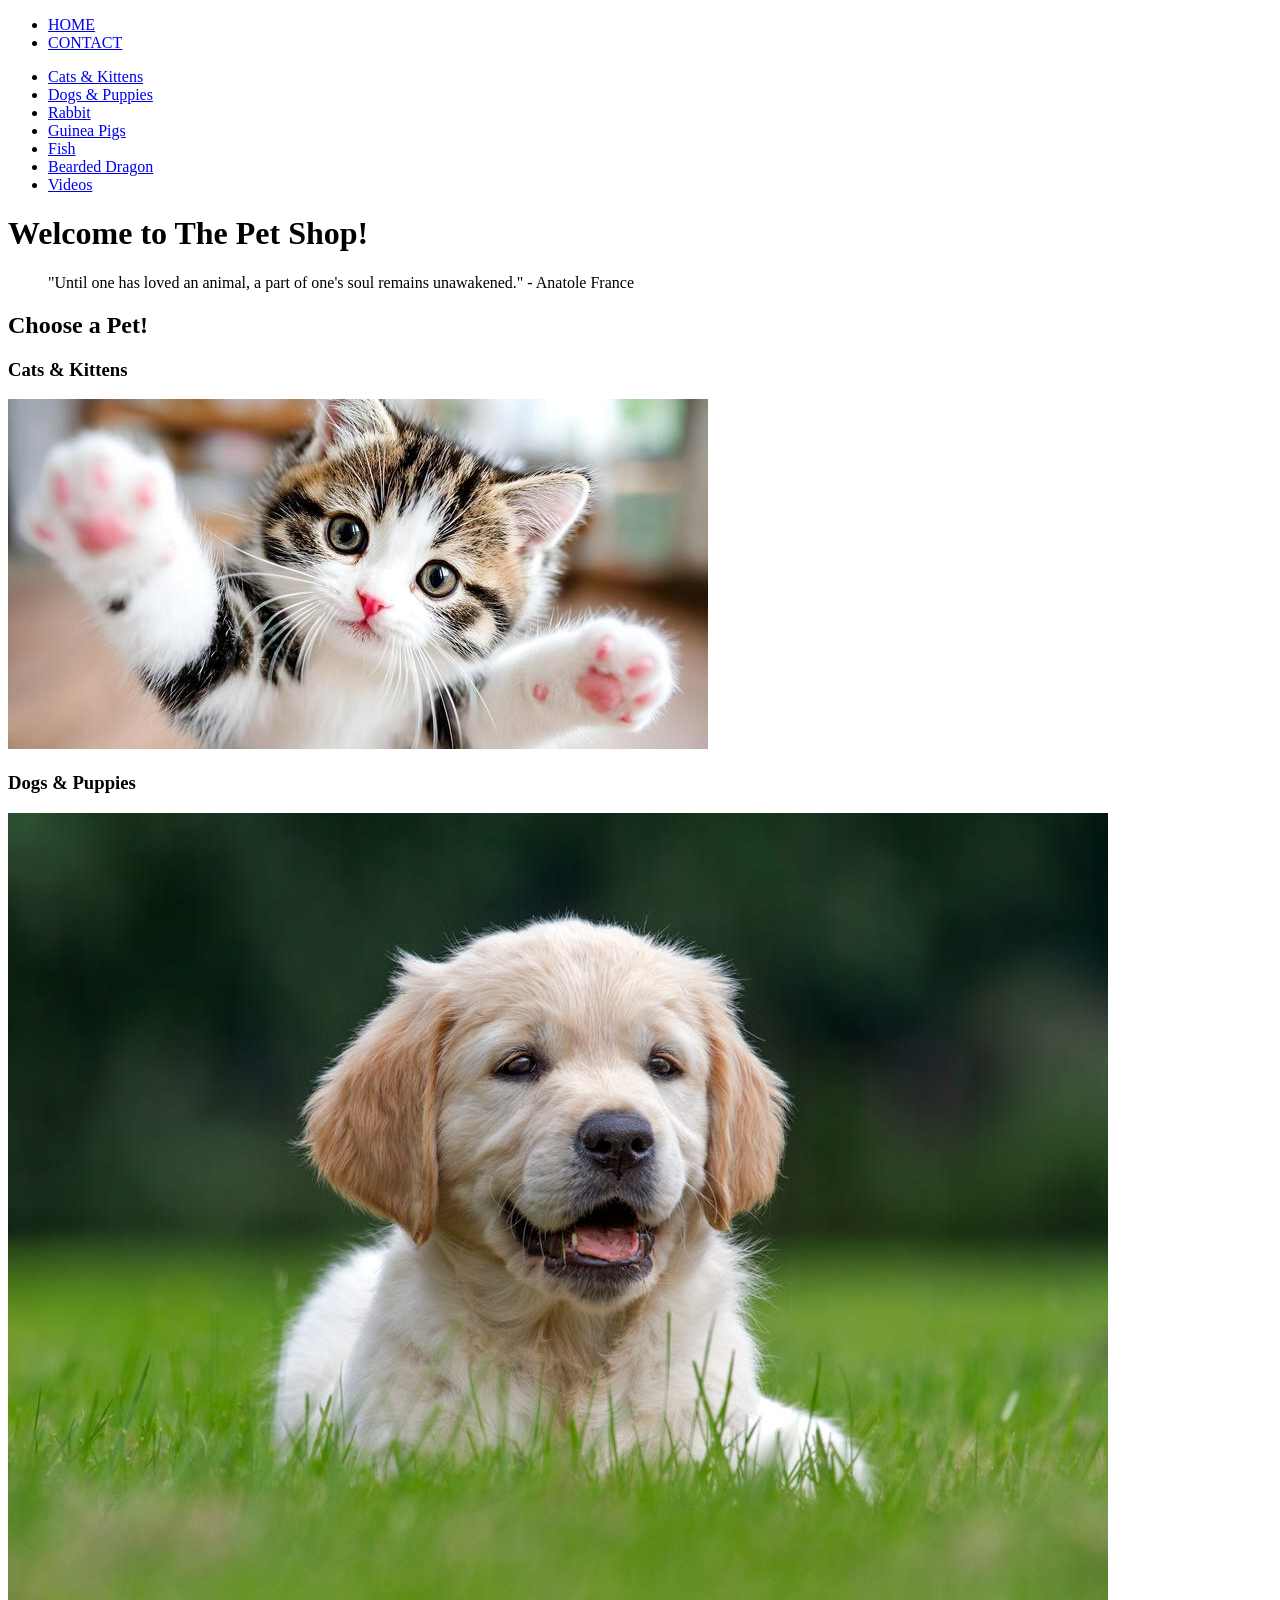
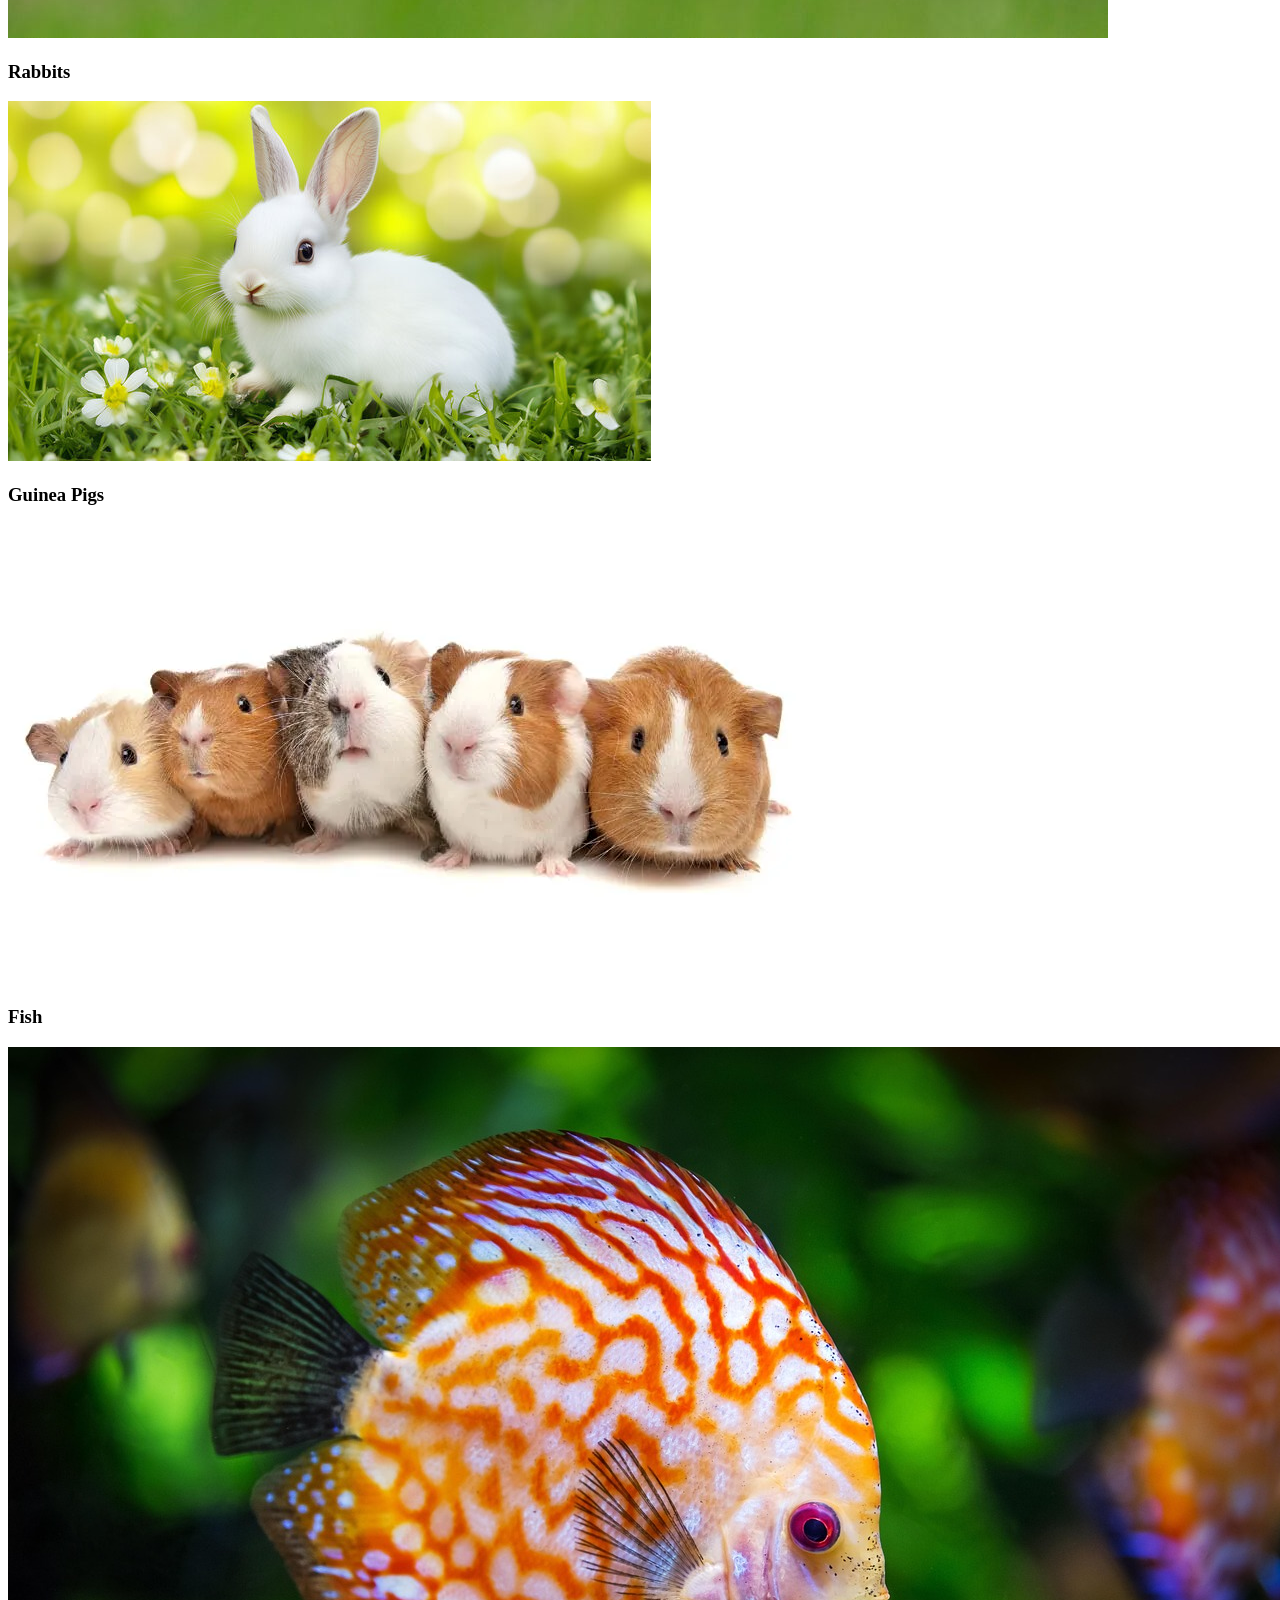
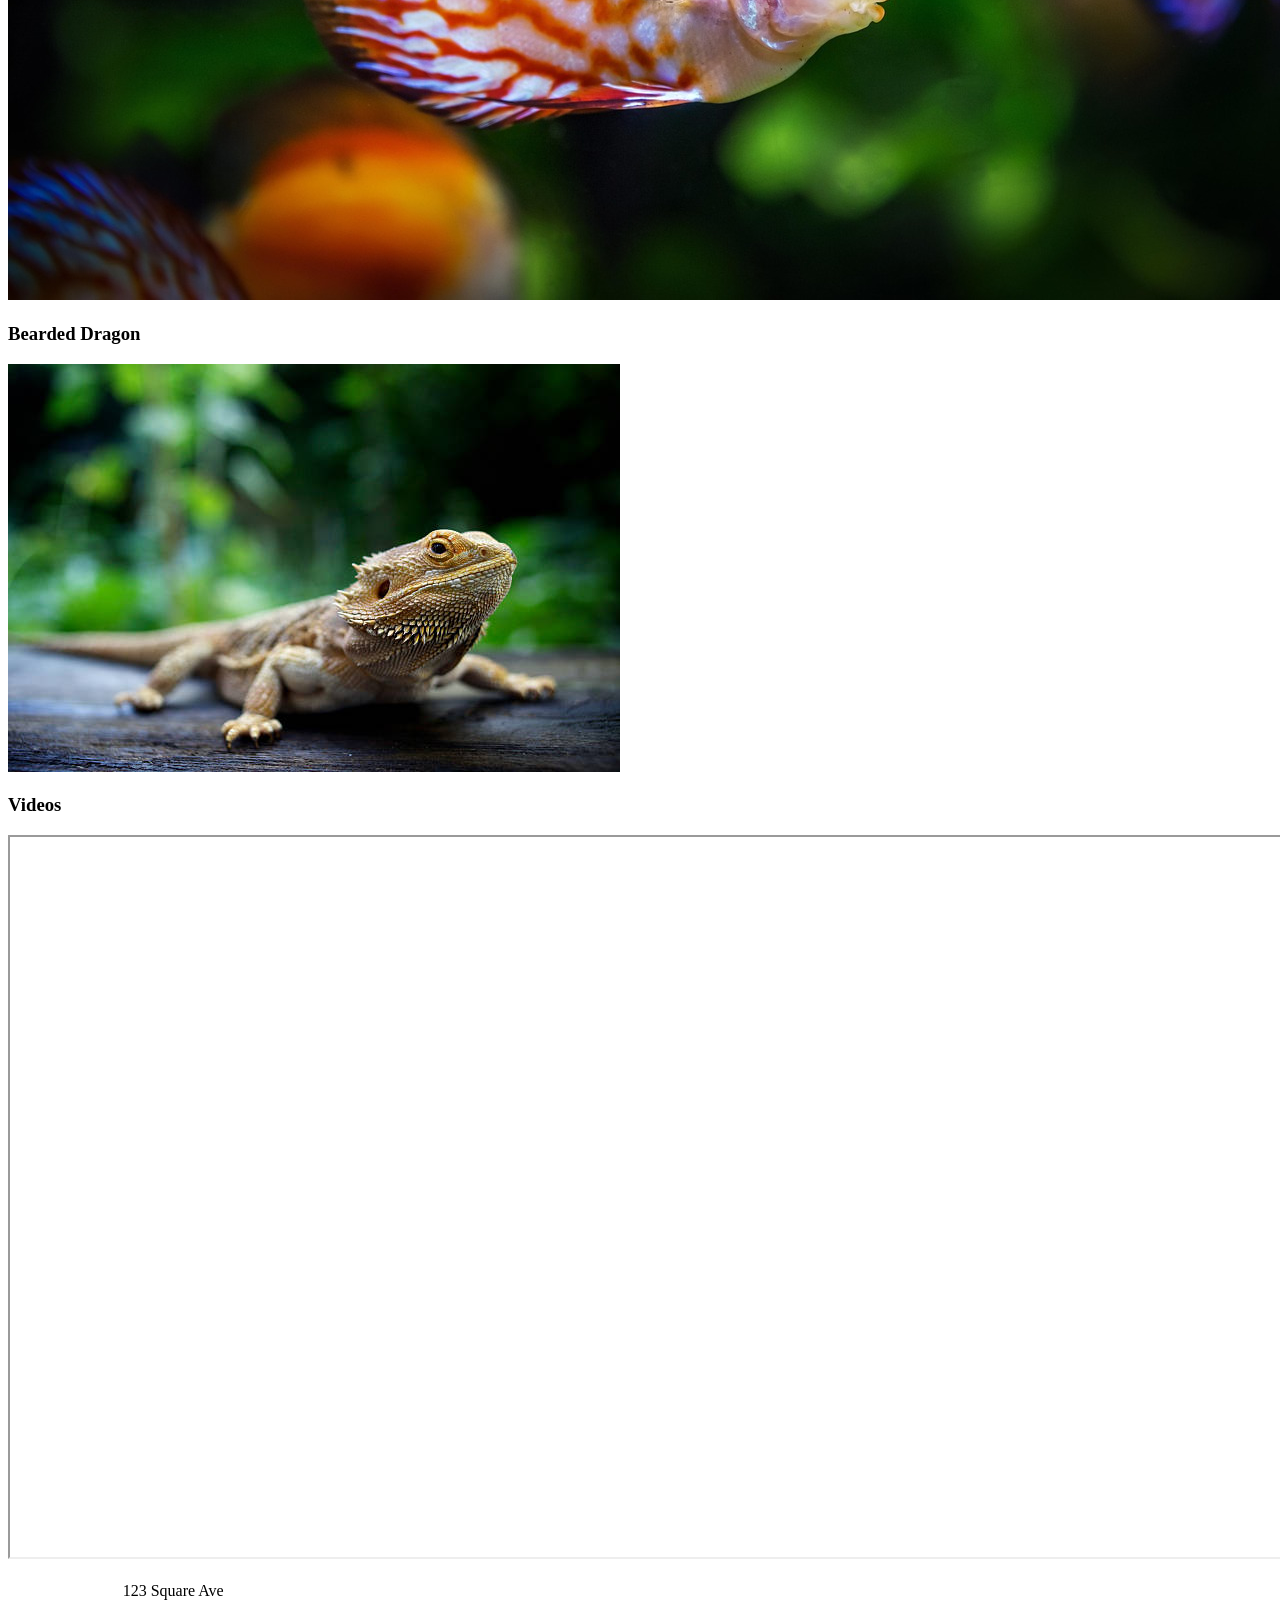
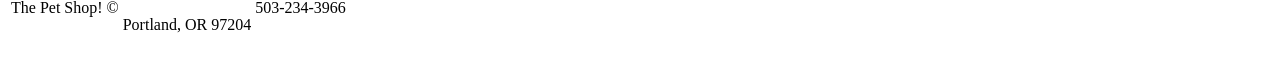
==== The-Pet-Shop-Website/index.html @ 6eb65c4f "Add The-Pet-Shop-Website folder" ====
<!DOCTYPE html>
<html>
    <head>
        <title>The Pet Shop</title>
        <meta charset="UTF-8">
        <meta name="viewport" content="width=device-width, initial-scale=1.0">
        <meta name="description" content="Welcome to The Pet Shop homepage">
    </head>
    <body>
        <!--NAVBAR-->
        <nav>
            <ul>
                <li><a href="index.html">HOME</a></li>
                <li><a href="contact.html">CONTACT</a></li>
            </ul>
            <ul>
                <li><a href="#cat">Cats & Kittens</a></li>
                <li><a href="#dog">Dogs & Puppies</a></li>
                <li><a href="#rabbit">Rabbit</a></li>
                <li><a href="#guineapigs">Guinea Pigs</a></li>
                <li><a href="#fish">Fish</a></li>
                <li><a href="#reptile">Bearded Dragon</a></li>
                <li><a href="#video">Videos</a></li>
            </ul>
        </nav>
        <!--HEADER-->
        <header>
            <div>
                <h1>Welcome to The Pet Shop!</h1>
            </div>
        </header>
        <blockquote> "Until one has loved an animal, a part of one's soul remains unawakened." - Anatole France
        </blockquote>
        <!--PET IMAGES-->
        <section>
            <div>
                <h2>Choose a Pet!</h2>
                <div>
                    <!--CAT IMAGE-->
                    <div id="cat">
                        <h3>Cats & Kittens</h3>
                        <img src="images/Cat.png" alt="Picture of Kittens">
                    </div>
                    <!--DOG IMAGE-->
                    <div id="dog">
                        <h3>Dogs & Puppies</h3>
                        <img src="images/Dog.png" alt="Picture of Puppies">
                    </div>
                    <!--RABBIT IMAGE-->
                    <div id="rabbit">
                        <h3>Rabbits</h3>
                        <img src="images/Rabbit.png" alt="Picture of Rabbit">
                    </div>
                     <!--GUINEA PIGS IMAGE>-->
                    <div id="guineapigs">
                        <h3>Guinea Pigs</h3>
                        <img src="images/guineapigs.png" alt="Picture of Guinea Pigs">
                    </div>
                     <!--FISH IMAGE>-->
                    <div id="fish">
                        <h3>Fish</h3>
                        <img src="images/Fish.png" alt="Picture of Fish">
                    </div>
                     <!--REPTILE IMAGE>-->
                    <div id="reptile">
                        <h3>Bearded Dragon</h3>
                        <img src="images/reptile.png" alt="Picture of Bearded Dragon">
                    </div>
                </div>
            </div>
        </section>
        <!--VIDEOS-->
        <section>
            <!--DOG VIDEO-->
            <div id="video">
                <h3>Videos</h3>
                <iframe width="1280" height="720" src="https://www.youtube.com/embed/ng58pNPDDW4?si=IYU1A-W0rV-dncBT"></iframe>
            </div>
        </section>
        <!--FOOTER-->
        <footer>
            <table>
                <tr>
                    <td>
                        <p>The Pet Shop! &copy;</p>
                    </td>
                    <td>
                        <p>123 Square Ave</p>
                        <p>Portland, OR 97204</p>
                    </td>
                    <td>
                        <p>503-234-3966</p>
                    </td>
                </tr>
            </table>
        </footer>
    </body>
</html>
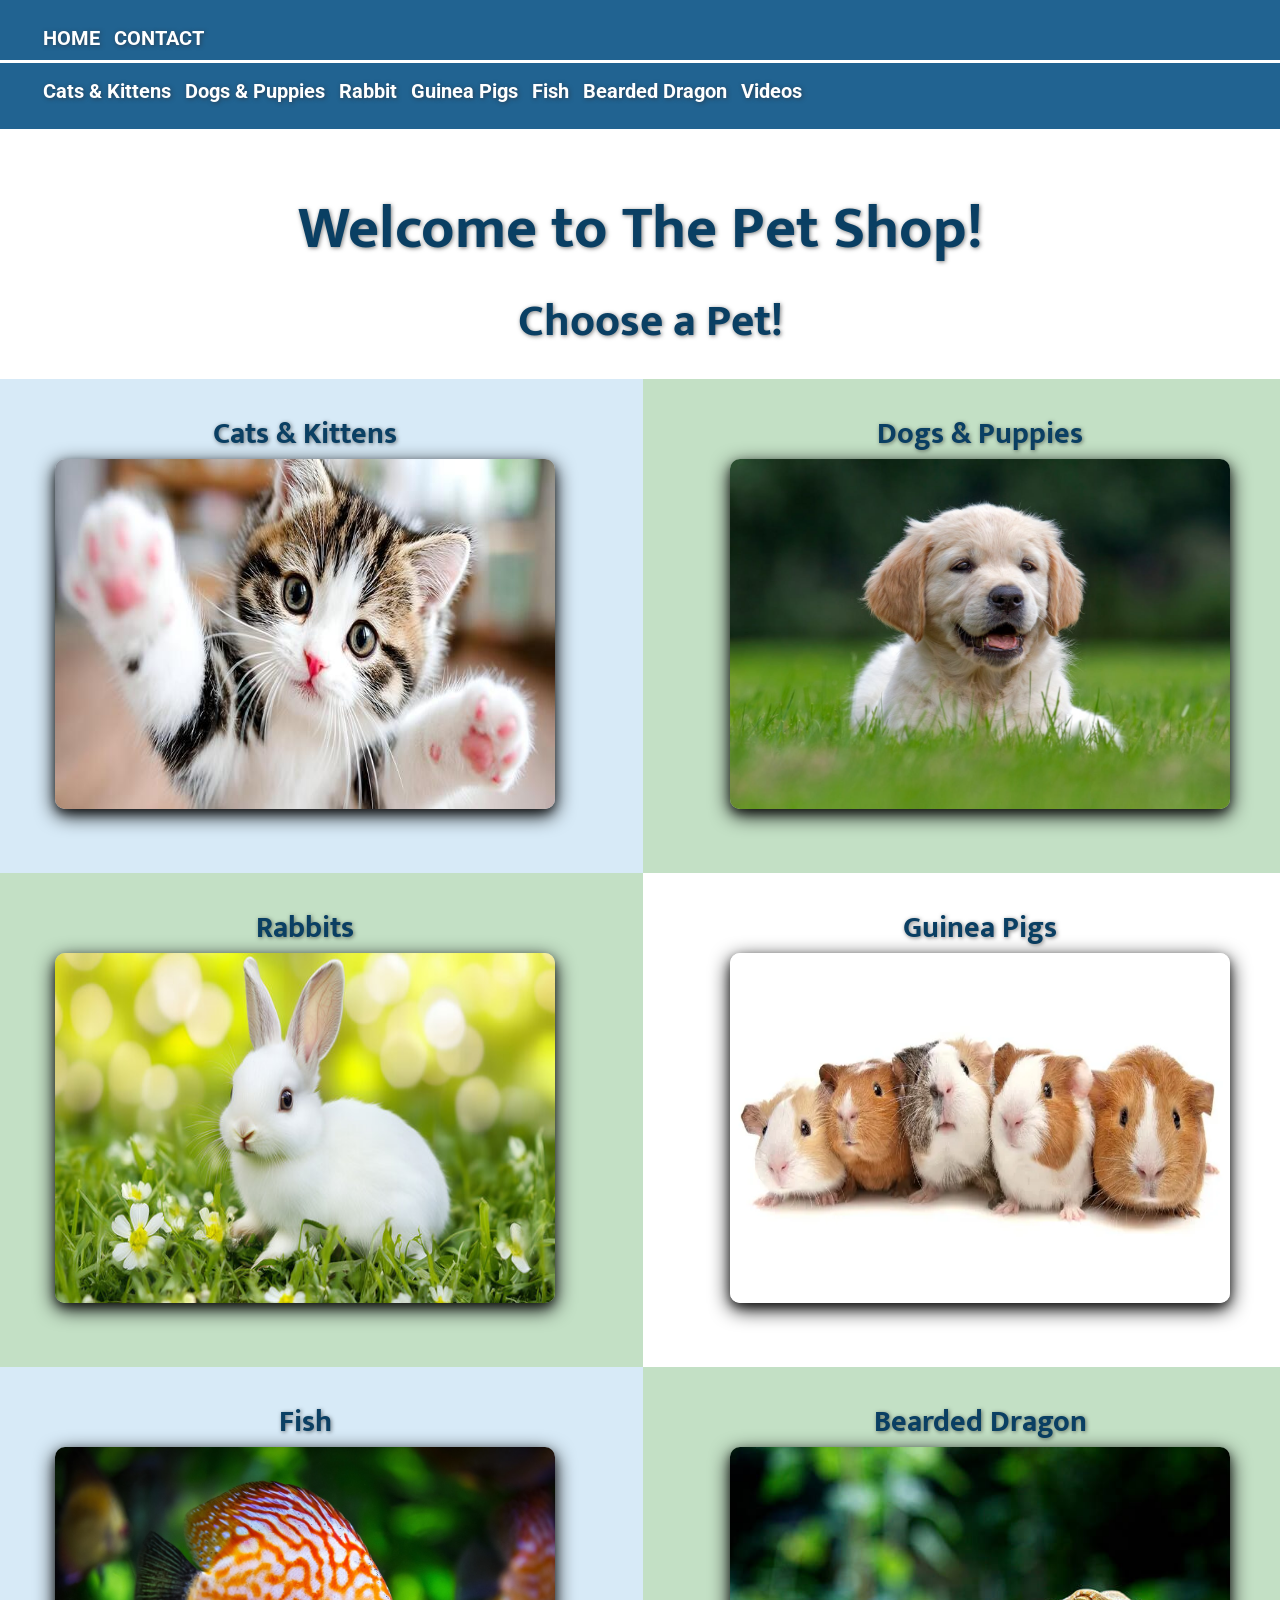
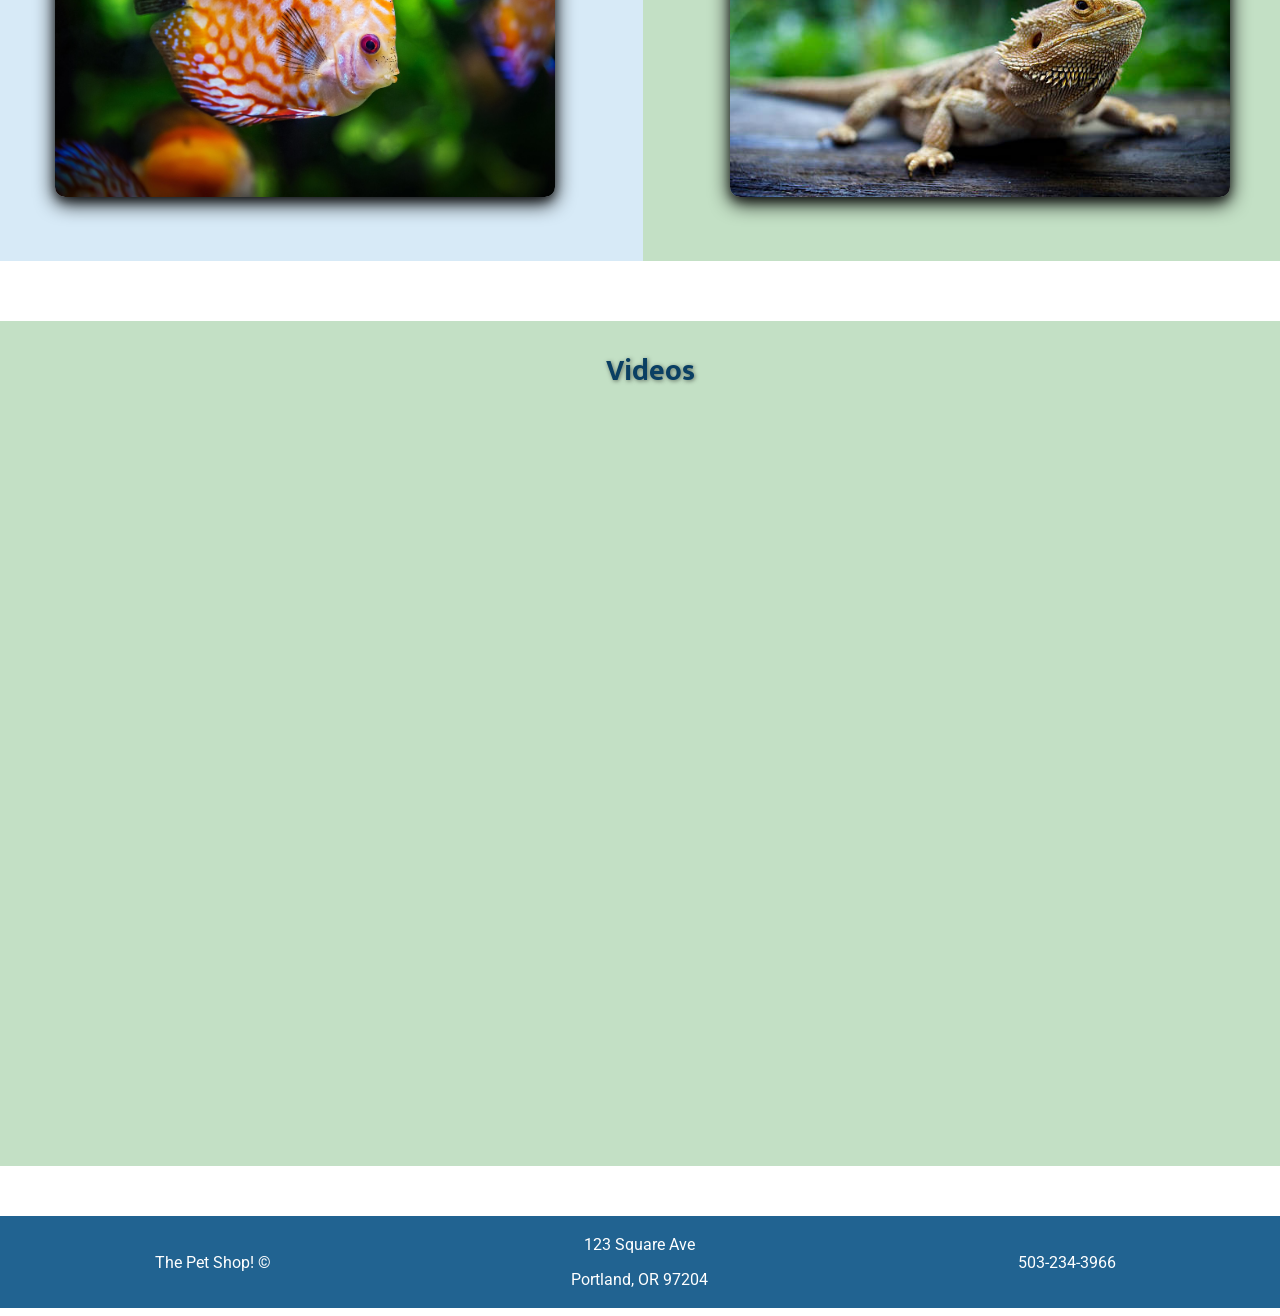
==== commit 98958def: "Add Creating-CSS-Effects folder" ====
--- a/The-Pet-Shop-Website/index.html
+++ b/The-Pet-Shop-Website/index.html
@@ -5,11 +5,12 @@
         <meta charset="UTF-8">
         <meta name="viewport" content="width=device-width, initial-scale=1.0">
         <meta name="description" content="Welcome to The Pet Shop homepage">
+        <link rel="stylesheet" href="css/style.css">
     </head>
     <body>
         <!--NAVBAR-->
-        <nav>
-            <ul>
+        <nav class="nav-bar">
+            <ul id="nav-border">
                 <li><a href="index.html">HOME</a></li>
                 <li><a href="contact.html">CONTACT</a></li>
             </ul>
@@ -26,45 +27,62 @@
         <!--HEADER-->
         <header>
             <div>
-                <h1>Welcome to The Pet Shop!</h1>
+                <h1 class="animate-text">Welcome to The Pet Shop!</h1>
             </div>
         </header>
-        <blockquote> "Until one has loved an animal, a part of one's soul remains unawakened." - Anatole France
-        </blockquote>
+        
         <!--PET IMAGES-->
         <section>
-            <div>
+            <div class="container">
                 <h2>Choose a Pet!</h2>
                 <div>
                     <!--CAT IMAGE-->
-                    <div id="cat">
+                    <div id="cat" class="column">
+                        <div class="image-container">
                         <h3>Cats & Kittens</h3>
                         <img src="images/Cat.png" alt="Picture of Kittens">
+                        <div class="overlay"></div>
+                    </div>
                     </div>
                     <!--DOG IMAGE-->
-                    <div id="dog">
+                    <div id="dog" class="column">
+                        <div class="image-container">
                         <h3>Dogs & Puppies</h3>
                         <img src="images/Dog.png" alt="Picture of Puppies">
+                        <div class="overlay"></div>
+                    </div>
                     </div>
                     <!--RABBIT IMAGE-->
-                    <div id="rabbit">
+                    <div id="rabbit" class="column">
+                        <div class="image-container">
                         <h3>Rabbits</h3>
                         <img src="images/Rabbit.png" alt="Picture of Rabbit">
+                        <div class="overlay"></div>
+                        </div>
                     </div>
                      <!--GUINEA PIGS IMAGE>-->
-                    <div id="guineapigs">
+                    <div id="guineapigs" class="column">
+                        <div class="image-container">
                         <h3>Guinea Pigs</h3>
                         <img src="images/guineapigs.png" alt="Picture of Guinea Pigs">
+                        <div class="overlay"></div>
+                        </div>
                     </div>
                      <!--FISH IMAGE>-->
-                    <div id="fish">
+                    <div id="fish" class="column">
+                        <div class="image-container">
                         <h3>Fish</h3>
                         <img src="images/Fish.png" alt="Picture of Fish">
+                        <div class="overlay"></div>
+                        </div>
                     </div>
                      <!--REPTILE IMAGE>-->
-                    <div id="reptile">
+                    <div id="reptile" class="column">
+                        <div class="image-container">
                         <h3>Bearded Dragon</h3>
                         <img src="images/reptile.png" alt="Picture of Bearded Dragon">
+                        <div class="overlay"></div>
+                        </div>
                     </div>
                 </div>
             </div>
@@ -72,7 +90,7 @@
         <!--VIDEOS-->
         <section>
             <!--DOG VIDEO-->
-            <div id="video">
+            <div id="video" class="container">
                 <h3>Videos</h3>
                 <iframe width="1280" height="720" src="https://www.youtube.com/embed/ng58pNPDDW4?si=IYU1A-W0rV-dncBT"></iframe>
             </div>
--- a/The-Pet-Shop-Website/css/style.css
+++ b/The-Pet-Shop-Website/css/style.css
@@ -0,0 +1,316 @@
+/*Import link for the Roboto font from fonts.google.com*/
+@import url('https://fonts.googleapis.com/css2?family=Roboto:ital,wght@0,100..900;1,100..900&display=swap');
+
+/*Import link for the Mukta font from fonts.google.com*/
+@import url('https://fonts.googleapis.com/css2?family=Mukta&display=swap');
+
+body{
+    background-color:white;
+    overflow-x: hidden; /*Hides the bottom left right scroll bar
+    when elements stretch beyond the screen border*/
+}
+
+/*NAVBAR*/
+
+li{
+    display: inline;
+    padding: 5px;
+}
+
+a{
+    font-family: "Roboto", sans-serif; /*Font from fonts.google.com*/
+    font-size: 20px;
+    font-weight: 700;
+    text-shadow: 1px .5px 4px rgba(46, 31, 31, 0.5);
+    color: white;
+    text-decoration: none; /*removes the default link styling*/
+}
+
+a:hover{
+    color: #d7eaf7; /*Changes the color of the anchor element
+    when a user hovers their mouse over it*/
+}
+
+.nav-bar{
+    background-color: #216391;
+    padding-top: 10px;
+    padding-bottom: 10px;
+    /*The following minus margins stretch the navbar background beyond the web browser screen edge*/
+    margin-top: -8px;
+    margin-left: -10px;
+    margin-right: -10px; 
+    position: sticky; /*Creates a sticky element that stays in
+    the same spot in the browser screen*/
+    top: 0; /*Tells the browser to stick the element at the top
+    of the page based on user scrolling*/
+    z-index: 9; /*Sets the stack layer of the navbar to scroll
+    over all elements*/
+}
+
+/*Creates a line under the Home and Contact links to separate
+them from the images links*/
+#nav-border{
+    padding-bottom: 10px;
+    border-bottom: 3px solid #ffffff;
+}
+
+/*HEADERS*/
+h1, h2, h3 {
+    color: #0a3f63;
+    text-align: center;
+    font-family: "Mukta", sans-serif; /*Font from fonts.google.com*/
+    text-shadow: 1px .5px 4px rgba(0, 0, 0, 0.5);
+    margin: 0px;
+}
+
+h1{
+    font-size: 60px;
+    margin-top: 50px;
+}
+
+h2{
+    font-size:45px;
+    margin-bottom: 20px;
+}
+
+h3{
+    font-size: 30px;
+    margin-top: 20px;
+}
+
+#contact-h3{
+    text-shadow: none;
+}
+
+/*Creates a text color change animation on the h1 tags for the 
+home and contact page headers*/
+@keyframes color-text{
+    0%{color: #b5e1ff;}
+    100%{color: #0a3f63;}
+}
+
+/*Calls the animation by it's name in a CSS selector so it can
+be applied to a specific HTM element*/
+.animate-text{
+    animation: color-text 4s;
+}
+
+/*BODY CONTENT*/
+
+img{
+    width: 500px;
+    height: 350px;
+    border-radius: 10px;
+    border: none;
+    box-shadow: 0 4px 8px 0 rgba(0, 0, 0, 0.4),
+    0 6px 20px 0 rgba(0, 0, 0, 19);
+}
+
+.column{
+    float: left;
+    width: 48%; /*Places the images side by side when the
+    float property is used*/
+    padding: 10px;
+}
+
+/*Groups elements inside a div element together and forces any
+floating elements outside of the div under it with this
+class selector*/
+.container{
+    background-size: 100% !important;
+    margin: 0px -60px 50px -40px;
+    padding-top: 5px; /*Padding will add an inline space so
+    the elements don't sit on the edge of the div*/
+    padding-bottom: 10px;
+}
+
+/*This is part of the .container class selector to format the
+elements to display in a table like format*/
+.container::after{
+    content: "";
+    clear: both;
+    display: table;
+}
+
+/*Sets up the size of each div that holds an image so the
+image can be centered*/
+.image-container{
+    position: relative;
+    width: 500px;
+    margin: auto;
+    margin-bottom: 50px;
+}
+
+/*Sets the background color in each div with an image and
+specifies which ones sby the use of the id names for each image*/
+
+#cat{
+    background-color: #d7eaf7;
+}
+
+#dog{
+    background-color: #c3e0c5;
+}
+
+#rabbit {
+    background-color: #c3e0c5;
+}
+
+#guineapig{
+    background-color: #d7eaf7;
+}
+
+#fish{
+    background-color: #d7eaf7;
+}
+
+#reptile{
+    background-color: #c3e0c5;
+}
+
+/*Sets up the properties for the overlay on each image*/
+.overlay{
+    position: absolute;
+    top: 0;
+    bottom: 0;
+    left: 0;
+    right: 0;
+    width: 500px;
+    height: 350px;
+    margin-top: 50px;
+    border-radius: 10px;
+    background-color: rgb(0, 0, 0);
+    opacity: 0;
+}
+
+/*The :hover pseudo-class triggers the overlay class to 60%
+opacity when a user hover their mouse over an image*/
+.overlay:hover{
+    opacity: 0.6;
+}
+
+/*This selctor targets the video on the page*/
+iframe{
+    display: table;
+    margin: auto;
+    border-radius: 20px;
+    border: none;
+}
+
+/*Styles the div element that holds the video*/
+#video{
+    background-color: #c3e0c5;
+    padding-top: 5px; /*Padding will add an inline space so
+    the element don't sit on the edge of the div*/
+    padding-bottom: 50px;
+}
+
+footer{
+    background-color: #216391;
+    margin-top: 50px;
+    /*Negative margins stretch the footer background beyond the 
+    web browser screen edge on the left and right*/ 
+    margin-right: -10px;
+    margin-left: -10px;
+    bottom: 0; /*Positions the footer on the bottom of
+    the screen*/
+
+}
+
+/*Styles the table elements within the footer tags*/
+table{
+    width: 100%;
+}
+
+td{
+    text-align: center;
+    width: 33% /*We divide the three columns equally so that
+    each column take sup 1/3 of the browser width*/
+}
+
+/*Specificsally styles the paragraph elements within the
+table data elements*/
+td p{
+    font-family: 'Roboto', sans-serif; 
+    color: rgb(255, 255, 255)
+}
+
+/*FORM CSS*/
+form{
+    padding: 15px;
+    display: table;
+    margin: auto;
+}
+
+input{
+    border: 2px solid rgb(165, 165, 165);
+    border-radius: 2px;
+    padding: 1px;
+    margin: 10px 15px 10px 0px;
+    font-size: 20px;
+    color: rgb(165, 165, 165);
+    transition: color 0.3s ease-out;
+}
+
+/*The :focus pseudo-class is triggered when a user clicks on an
+input element*/
+input:focus{
+    box-sizing: border-box;
+    border: 2px solid #0a3f63;
+    color: #000000;
+    transition: 0.3s ease-in;
+    outline: none;
+}
+
+/*Styles the label tag on the contact form*/
+label{
+    font-family: 'Roboto', sans-serif;
+    font-size: 20px;
+    margin: 10px;
+}
+
+/*The type selector for the textarea element for a user to
+write a message*/
+textarea{
+    width: 100%;
+    height: 200px;
+    padding: 12px 20px;
+    box-sizing: border-box;
+    border: 3px solid rgb(165, 165, 165);
+    border-radius: 4px;
+    background: #ffffff;
+    font-family: 'Roboto', sans-serif;
+    color: rgb(165, 165, 165);
+    font-size: 15px;
+    resize: both;
+    transition: color 0.3s ease-out;
+} 
+
+/*Applies different style to the textarea when users trigger
+the :focus pseudo-class by clicking on it*/
+
+textarea:focus{
+    box-sizing: border-box;
+    color: black;
+    border: 3px solid #0a3f63;
+    transition: 0.3s ease-in;
+    outline: none;
+}
+/*Styles the submit button*/
+input[type="submit"]{
+    background-color: #0a3f63;
+    border: none;
+    border-radius: 5px;
+    font-family: 'Roboto', sans-serif;
+    font-size: 20px;
+    color: white;
+    padding: 16px 32px;
+    margin: 4px 2px;
+    cursor: pointer;
+    float: right;
+}
+/*Changes the background color of the submit button when a
+user hovers over it*/
+input[type="submit"]:hover{
+    background-color:#052133;
+}
